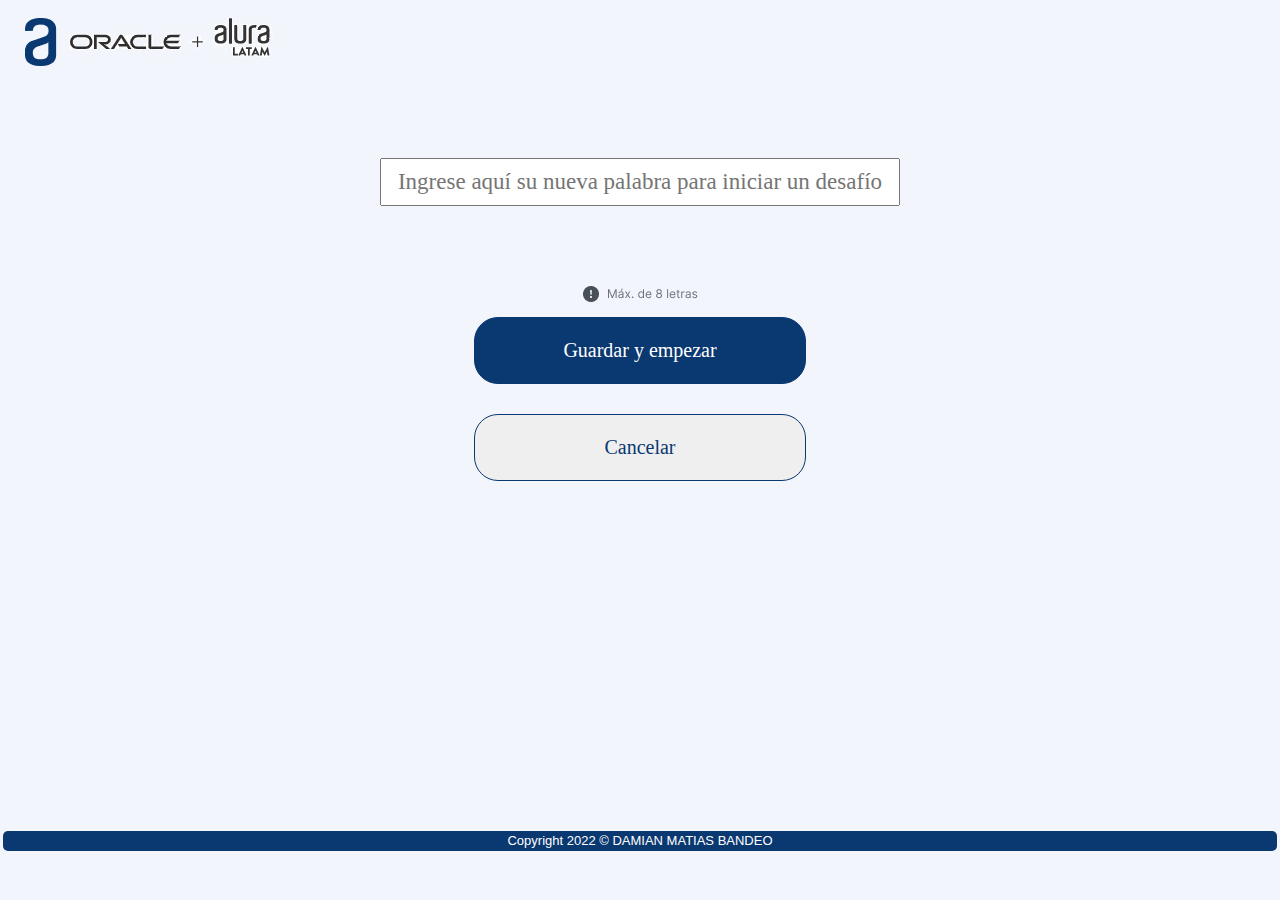
==== desktops/agregar-palabra.html @ 95591ed5 "juego del ahorcado rama limpia" ====
<!DOCTYPE html>
<html lang="es">
<head>
    <meta charset="UTF-8">
    <meta http-equiv="X-UA-Compatible" content="IE=edge">
    <meta name="viewport" content="width=device-width, initial-scale=1.0">
    <title>Ahorcado</title>
    <link rel="stylesheet" href="../style.css">
</head>
<body>
    <div class="imagen">
        <img src="../img/logo_Alura.png" id="logo-Alura">
        <img src="../img/ORACLE+Alura.jpg" id="o+a">
    </div>
    <div class="contenedor">
        <br><br>
        <label id="error"></label><br>
        <div><input id="nueva-palabra" placeholder="Ingrese aquí su nueva palabra para iniciar un desafío"></div><br><br><br><br>
        <img src="../img/max_8_letras.png"><br>
        <button id="btn-guardar-empezar">Guardar y empezar</button>
        <a href="../index.html"><button id="btn-cancelar">Cancelar</button></a>
    </div>
    <footer class="pie-de-pagina">
        <p>Copyright 2022 © DAMIAN MATIAS BANDEO</p>
    </footer>
    <script src="../guardar-empezar.js"></script>
</body>
</html>
---- style.css ----
* {
    margin: 0;
    padding: 0;
    box-sizing: border-box;
}
body {
    width: 100%;
    min-height: 95vh;
    background-color: #F3F5FC;
    border-radius: 5px;
    padding: 3px;
}
div {
    width: 100%;
    padding: 7px;
}
a {
    display: block;
    padding: 10px;
}
.contenedor {
    min-height: 82vh;
    text-align: center;
    padding: 0;
    margin: 0;
}
.imagen {
    min-height: 10vh;
    text-align: left;
}
h1 {
    font-family: Inter;
    font-style: italic;
    color: #0A3871;
    font-weight: 700;
    font-size: 40px;
}
#logo-Alura {
    padding-left: 15px;
    padding-bottom: 10px;
}
footer {
    width: 100%;
    height: 20px;
    padding: 2px;
    color: #ffffff;
    background-color: #0A3871;
    border-radius: 5px;
    text-align: center;
    margin-bottom: 0px;
    font-family: sans-serif;
    font-size: 13px;
}
#btn-nuevo-juego,
#btn-guardar-empezar  {
    height: 67px;
    width: 332px;
    border-radius: 24px;
    padding: 10px;
    position: static;
    background-color: #0A3871;
    font-style: normal;
    color: #ffffff;
    font-size: 20px;
    line-height: 19px;
    text-align: center;
    font-family: serif;
    letter-spacing: 0em;
    margin: 10px;
    border: 1px solid #0A3871;
}
#btn-nuevo-juego:hover {
    color: #0A3871;
    background-color: #F3F5FC;
}
#btn-desistir:hover {
    color: #F3F5FC;
    background-color: #0A3871;
}
#btn-desistir,
#btn-cancelar {
    height: 67px;
    width: 332px;
    margin: 10px;
    border-radius: 24px;
    padding: 10px;
    position: static;    
    font-style: normal;
    color: #ffffff;
    font-size: 20px;
    line-height: 19px;
    text-align: center;
    font-family: serif;
    letter-spacing: 0em;
    border: 1px solid #0A3871;
    background-color: none;
    color: #0A3871;
}
input {
    height: 48px;
    width: 520px;
    left: 376px;
    top: 256px;
    font-family: Inter;
    font-size: 23px;
    font-style: normal;
    font-weight: 400;
    line-height: 48px;
    letter-spacing: 0em;
    text-align: center;
    font-weight: normal;
    color: #0A3871;
}
 #error {
     color: red;
     font-size: larger;
     font-style: italic;
     font-weight: 400;
}
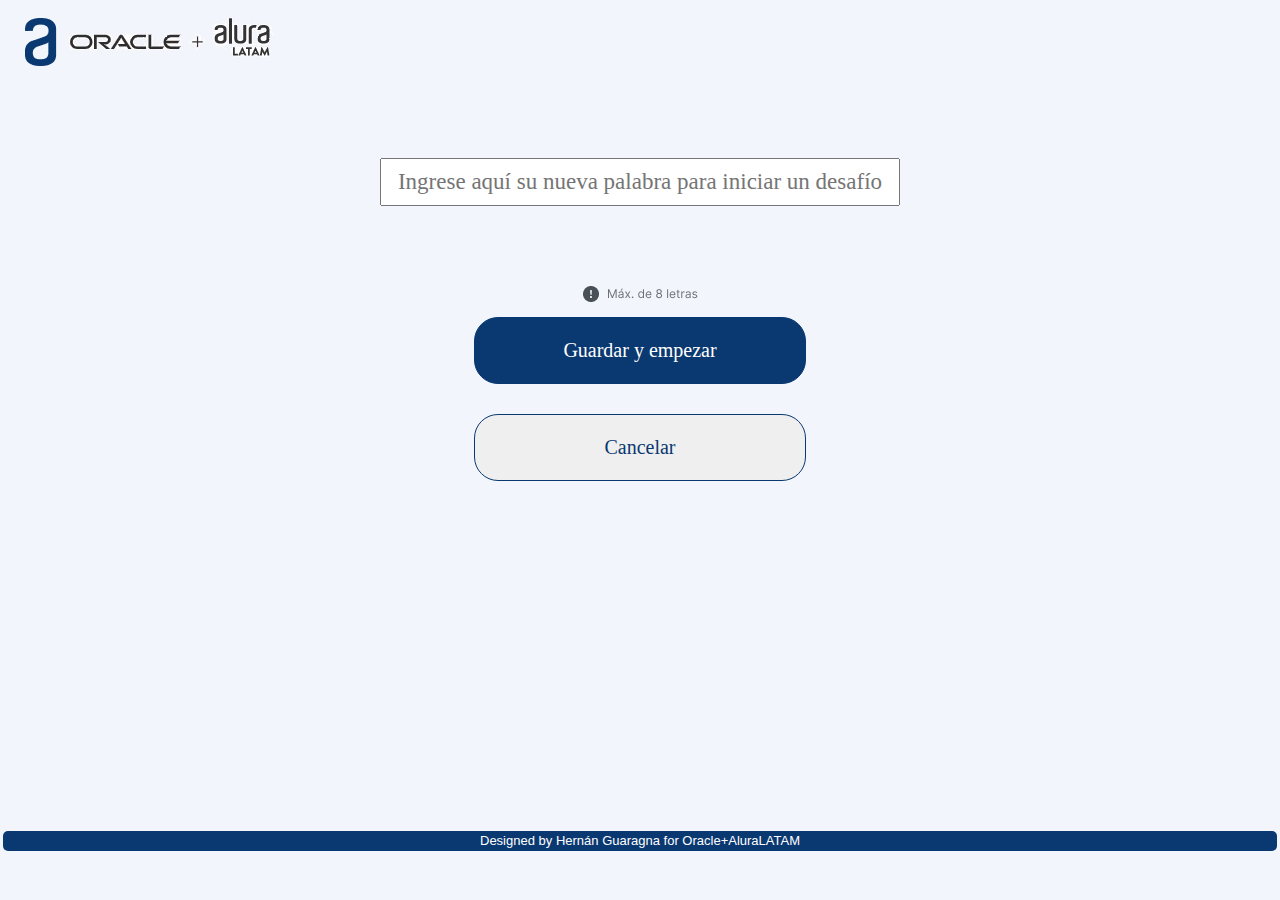
==== commit d6b93334: "cambios el volver" ====
--- a/desktops/agregar-palabra.html
+++ b/desktops/agregar-palabra.html
@@ -21,8 +21,9 @@
         <a href="../index.html"><button id="btn-cancelar">Cancelar</button></a>
     </div>
     <footer class="pie-de-pagina">
-        <p>Copyright 2022 © DAMIAN MATIAS BANDEO</p>
+        <p> Designed by Hernán Guaragna for Oracle+AluraLATAM</p>
     </footer>
     <script src="../guardar-empezar.js"></script>
 </body>
-</html>+</html>
+  --- a/style.css
+++ b/style.css
@@ -6,8 +6,8 @@
 body {
     width: 100%;
     min-height: 95vh;
-    background-color: #F3F5FC;
-    border-radius: 5px;
+    background-color: #f2f5fc;
+    border-radius: 10px;
     padding: 3px;
 }
 div {
